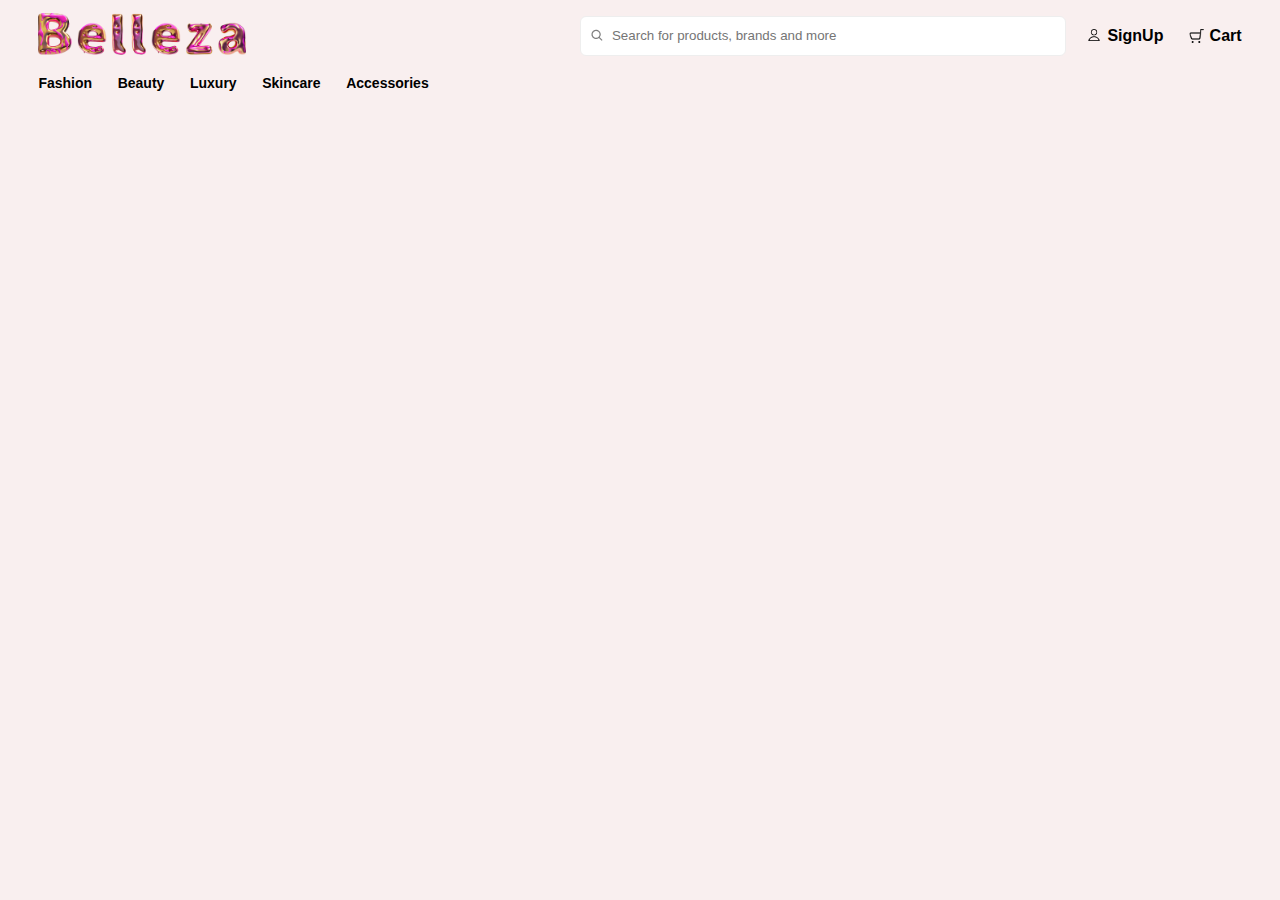
==== index.html @ ab51db1c "folder-structure - landing page - navbar responsive" ====
<!DOCTYPE html>
<html lang="en">
<head>
    <meta charset="UTF-8">
    <meta name="viewport" content="width=device-width, initial-scale=1.0">
    <title>Belleza✨</title>
    <link rel="stylesheet" href="styles/styles.css" />
</head>
<body>
    <!-- nav -->
    <nav></nav>

    <!-- banners -->
    

</body>
<script src="scripts/nav.js" type="module"></script>

</html>
---- styles/styles.css ----
body {
    font-family: Arial, Helvetica, sans-serif;
    margin: auto;
    /* background-color:whitesmoke; */
    background-color:#f9efef;
}

/* navbar logo search tabs */

nav {
    /* background-color:rgb(31, 27, 57); */
    padding: 0.8rem 3vw;
    /* color: whitesmoke; */
    display: flex;
    flex-direction: column;
}

.nav-box a {
    font-weight: bold;
    font-family:'Gill Sans', 'Gill Sans MT', Calibri, 'Trebuchet MS', sans-serif;
    font-size: medium;
}

.top-line{
    justify-content: space-between;
}

.nav-Bottom a{
    /* background-color: royalblue; */
    margin: 1rem 2vw 1rem 0rem;
    font-weight: 600;
    font-size: 14px;
}

.row{
    display: flex;
    flex-direction: row;
    align-items: center;
}

.search-bar{
    background-color: white;
    border-radius: 6px;
    /* background-color:#eeeeee; */
    border: 1.2px solid #eee;
}

.search-bar img {
    margin: 0px 2px 1px 8px;
}

.search-bar input {
    
    border: 0px;
    color: #808080;
    width: 35vw;
    height: 2.4rem;
    padding: 0px 0.3rem; 
    border-radius: 6px;
    background-color:#eeeeee00;
}

#logo{
    width: 13rem;
}

#signupBtn {
    margin: 0px 1.2rem;
}

#user-icon {
    width: 12px;
    height: fit-content;
    margin: 0px 3px;
}

#cart-icon {
    width: 15px;
    height: fit-content;
    margin: 0px 6px;
}

.menu-box {
    display: none;
}

#floating-nav{
    display: none;
}

@media (width > 820){
    
    
}


@media (width <= 820px) {
    body{
        background-color: floralwhite;
    }

    .search-bar input {
        width: 15vw
    }

    .menu-box {
        display: none;
    }
}

@media (width < 600px) {
    body{
        background-color: #f9efef;
    }

    .top-line {
        display: none;
    }

    .nav-Bottom {
        display: none;
    }

    .menu-box {
        display: flex;
        flex-direction: row;
        align-items: center;
        justify-content: space-between;
        padding: 0px 1.6rem;
    }
    
    .menu-box img {
        width: 10rem;
    }

    
    #menu {
        background-color: transparent;
        border: 0px;
        font-size: large;
        font-weight: bold;
        display: flex;
        padding: 0.4rem 0.6rem;
        align-items: center;
    }
    
    #menu img{
        width: 24px
    }
    
    #floating-nav {
        display: block;
        position: absolute;
        left: 0px;
        right: 0px;
        top: 5rem;
        background-color: #e8d8d8e8;
        padding: 1rem 2rem;
    }

    .categories  {
        display: flex;
        flex-direction: column;
        font-size: medium;
        line-height: 1.6rem;
    }

    .categories h4{
        margin-bottom: 0.4rem;
    }

    #signup{
        margin-top: 1rem
    }
    


}
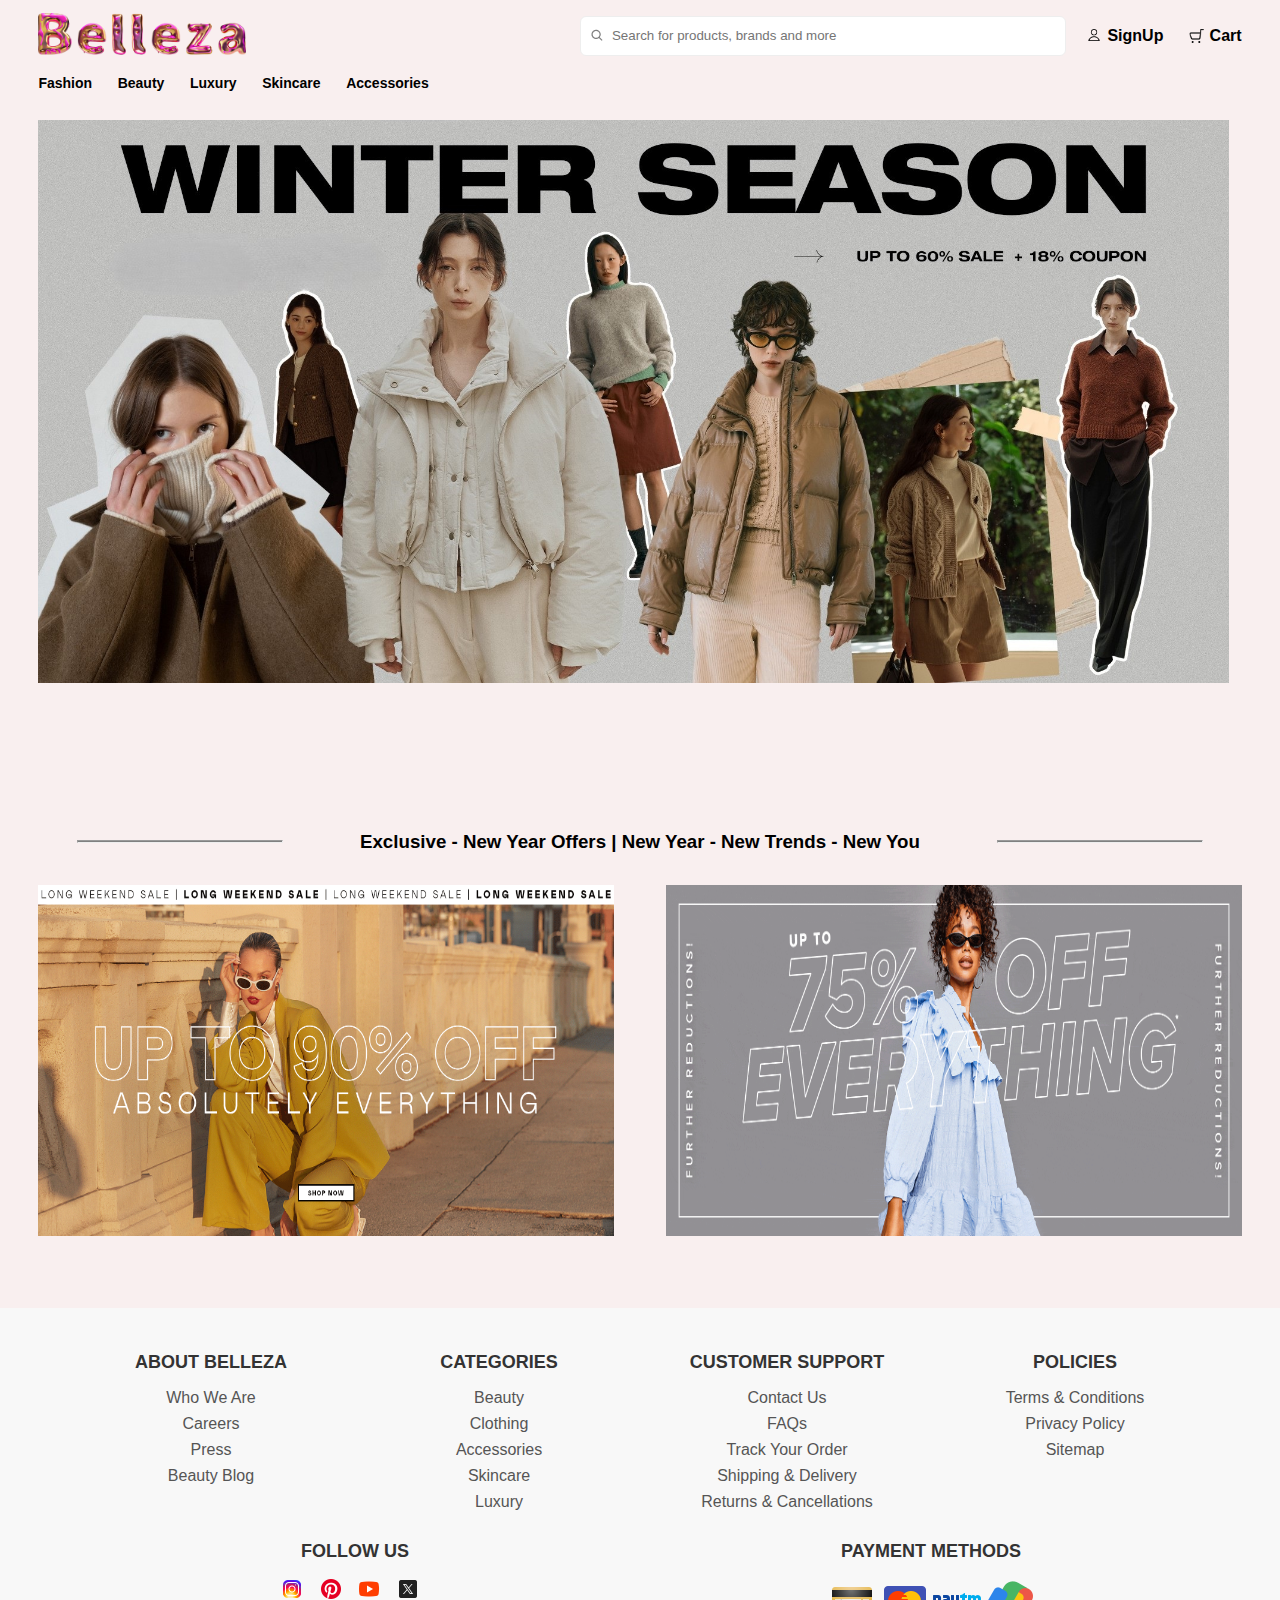
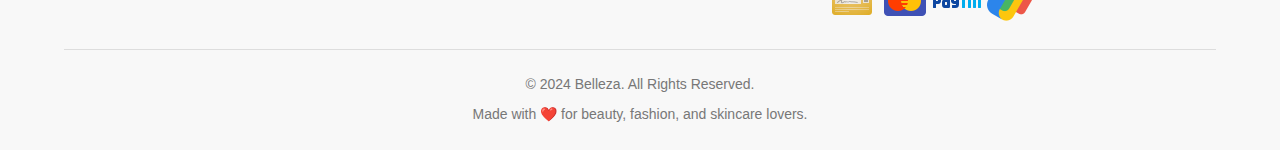
==== commit dc41a70b: "Home Page - Banner - Offer - Footer" ====
--- a/index.html
+++ b/index.html
@@ -5,15 +5,20 @@
     <meta name="viewport" content="width=device-width, initial-scale=1.0">
     <title>Belleza✨</title>
     <link rel="stylesheet" href="styles/styles.css" />
+    <link rel="stylesheet" href="styles/footerStyles.css" />
 </head>
 <body>
     <!-- nav -->
     <nav></nav>
 
-    <!-- banners -->
-    
+    <!-- page content -->
+    <div class="main-home"></div>
+
+    <!-- footer -->
+    <footer id="footer"></footer>
 
 </body>
 <script src="scripts/nav.js" type="module"></script>
-
+<script src="scripts/index.js" type="module"></script>
+<script src="scripts/footer.js" type="module"></script>
 </html>--- a/styles/styles.css
+++ b/styles/styles.css
@@ -5,7 +5,7 @@
     background-color:#f9efef;
 }
 
-/* navbar logo search tabs */
+/* navbar logo search tabs styles */
 
 nav {
     /* background-color:rgb(31, 27, 57); */
@@ -88,11 +88,65 @@
     display: none;
 }
 
+/* home page main class */
+.main-home {
+    background-color: transparent;
+}
+
+/* banners styles */
+.main-home section {
+    margin: 0vh 3vw;
+    /* display: flex;
+    overflow: scroll; */
+}
+
+.main-home section img {
+    width: 93vw;
+    height: 75vh;
+    object-fit: cover;
+    object-position: 0rem -7.2rem;
+}
+
+/* offers styles */
+.main-home offer {
+    margin: 0vh 3vw 8vh 3vw;
+
+}
+
+#offer-h4 hr {
+    width: 16vw;
+    height: 1;
+    background-color: #808080;
+}
+
+#offer-h4 {
+    /* margin-left: 3vw; */
+    margin: 2rem 0px;
+    text-align: center;
+    display: flex;
+    flex-direction: row;
+    justify-content: center;
+}
+
+.main-home offer {
+    display: flex;
+    flex-direction: row;
+    align-items: flex-end;
+    justify-content: space-between;
+}
+
+.main-home offer img {
+    width: 45vw;
+    height: 39vh;
+    object-fit: fill;
+}
+
+/* media queries */
+
 @media (width > 820){
     
     
 }
-
 
 @media (width <= 820px) {
     body{
@@ -175,4 +229,75 @@
     
 
 
-}+}
+
+/* footer styles */
+
+.belleza-footer {
+    background-color: #f8f8f8;
+    padding: 40px 4rem 14px 4rem;
+    font-family: 'Arial', sans-serif;
+    color: #555;
+}
+  
+.footer-container {
+    display: flex;
+    flex-wrap: wrap;
+    justify-content: space-between;
+    margin-bottom: 10px;
+}
+  
+.footer-section {
+    flex: 1 1 22%;
+    margin: 10px;
+    margin-top: -20px;
+    margin-left: 16px;
+    text-align: center;
+}
+  
+.footer-section h4 {
+    font-size: 18px;
+    color: #333;
+    margin-bottom: 15px;
+    text-transform: uppercase;
+    /* text-align: left; */
+}
+  
+.footer-section ul {
+    list-style: none;
+    padding: 0;
+    /* text-align: left; */
+}
+  
+.footer-section ul li {
+    margin-bottom: 8px;
+}
+  
+.footer-section ul li a {
+    text-decoration: none;
+    color: #555;
+    transition: color 0.3s;
+}
+  
+.footer-section ul li a:hover {
+    color: #ce6898;
+}
+  
+.social-icons a {
+    margin-right: 10px;
+    display: inline-block;
+}
+  
+.social-icons img {
+    width: 24px;
+    height: 24px;
+}
+  
+.footer-bottom {
+    text-align: center;
+    border-top: 1px solid #ddd;
+    padding-top: 12px;
+    font-size: 14px;
+    color: #777;
+}
+  